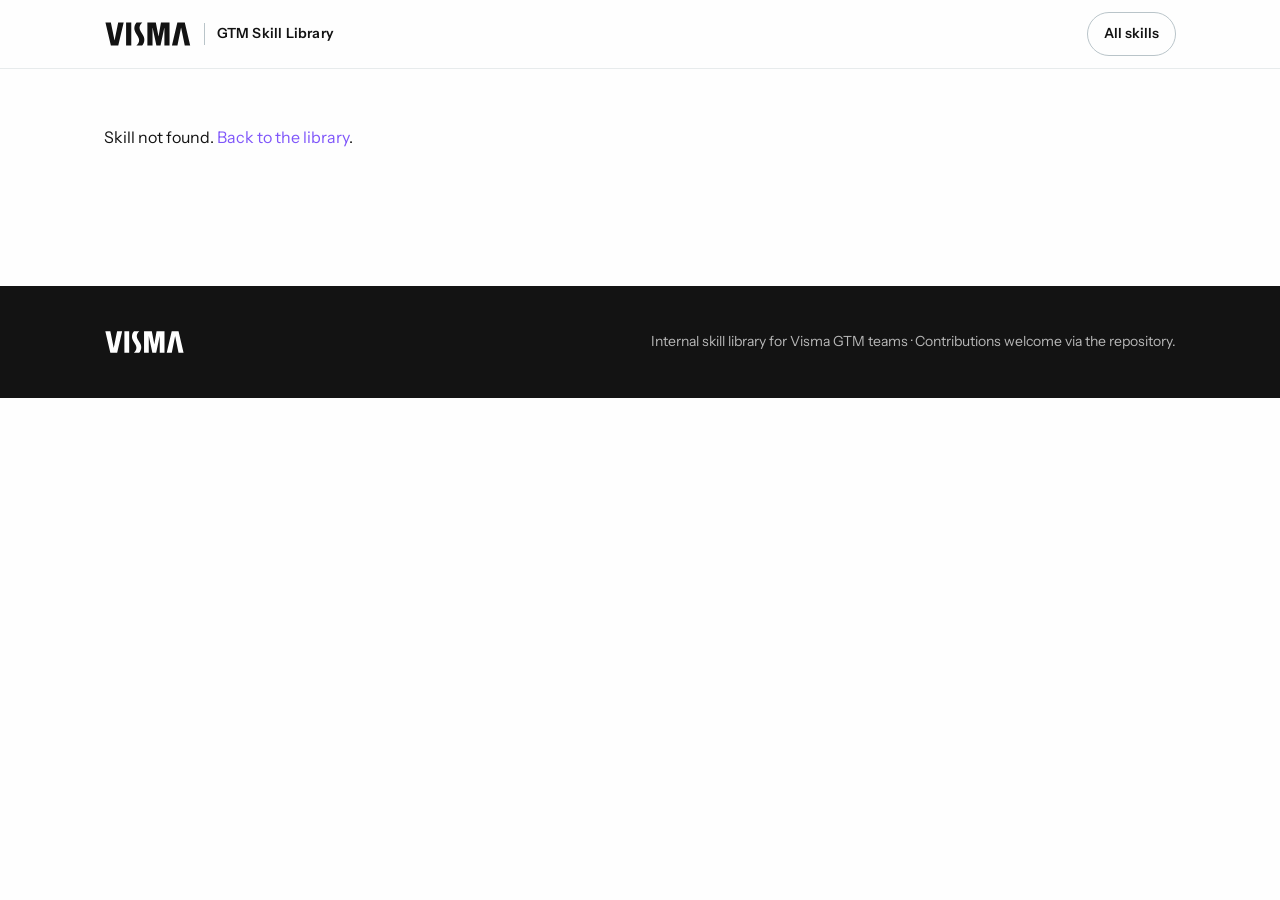
==== skill.html @ b153e9a1 "Add files via upload" ====
<!DOCTYPE html>
<html lang="en">
<head>
  <meta charset="UTF-8">
  <meta name="viewport" content="width=device-width, initial-scale=1.0">
  <title>Skill · Visma GTM Skill Library</title>
  <link rel="icon" type="image/svg+xml" href="assets/favicon.svg">
  <link rel="stylesheet" href="assets/css/styles.css">
</head>
<body>
  <header class="site-header">
    <div class="container nav">
      <a class="brand" href="index.html" aria-label="Visma GTM Skill Library">
        <svg viewBox="0 0 485.32 144" role="img" aria-label="Visma">
          <path fill="#131313" d="M8,8h30.01l20.13,98.34h.53L78.62,8h30.37l-30.01,128h-40.96L8,8ZM122.33,8h28.78v128h-28.78V8ZM194.64,106.16c0-7.06-2.47-13.42-6.89-20.66l-9.36-15.18c-7.06-11.48-10.42-19.95-10.42-29.66,0-13.59,5.12-25.25,12.36-32.66h31.78c-9.53,7.59-15.36,18.71-15.36,29.84,0,7.06,2.47,13.42,6.89,20.66l9.36,15.18c7.06,11.48,10.42,19.95,10.42,29.66,0,13.59-5.12,25.25-12.36,32.66h-31.78c8.47-7.59,15.36-18.71,15.36-29.84ZM240.29,8h46.61l14.83,76.98h.53l13.24-76.98h47.49v128h-28.42V37.66h-.53l-21.01,98.34h-22.78l-21.01-98.34h-.53v98.34h-28.42V8ZM406.35,8h40.96l30.01,128h-30.01l-20.13-98.34h-.53l-19.95,98.34h-30.37l30.01-128Z"/>
        </svg>
        <span class="divider"></span>
        <span class="tag">GTM Skill Library</span>
      </a>
      <div class="actions">
        <a class="btn btn-outline" href="index.html">All skills</a>
      </div>
    </div>
  </header>

  <main class="container">
    <article class="detail" id="detail">
      <p>Loading…</p>
    </article>
  </main>

  <footer class="site-footer">
    <div class="container inner">
      <svg viewBox="0 0 485.32 144" role="img" aria-label="Visma">
        <path fill="#FEFEFE" d="M8,8h30.01l20.13,98.34h.53L78.62,8h30.37l-30.01,128h-40.96L8,8ZM122.33,8h28.78v128h-28.78V8ZM194.64,106.16c0-7.06-2.47-13.42-6.89-20.66l-9.36-15.18c-7.06-11.48-10.42-19.95-10.42-29.66,0-13.59,5.12-25.25,12.36-32.66h31.78c-9.53,7.59-15.36,18.71-15.36,29.84,0,7.06,2.47,13.42,6.89,20.66l9.36,15.18c7.06,11.48,10.42,19.95,10.42,29.66,0,13.59-5.12,25.25-12.36,32.66h-31.78c8.47-7.59,15.36-18.71,15.36-29.84ZM240.29,8h46.61l14.83,76.98h.53l13.24-76.98h47.49v128h-28.42V37.66h-.53l-21.01,98.34h-22.78l-21.01-98.34h-.53v98.34h-28.42V8ZM406.35,8h40.96l30.01,128h-30.01l-20.13-98.34h-.53l-19.95,98.34h-30.37l30.01-128Z"/>
      </svg>
      <p>Internal skill library for Visma GTM teams · Contributions welcome via the repository.</p>
    </div>
  </footer>

  <script src="assets/js/md.js"></script>
  <script src="assets/js/skill.js"></script>
</body>
</html>
---- assets/css/styles.css ----
/* =====================================================================
   Visma GTM Skill Library — styles
   Brand: Visma 2026 (Purple #7F56FA, Black #131313, White #FEFEFE,
   Amplify gradient #7F56FA -> #FFAB65). Font: Instrument Sans (web).
   ===================================================================== */

@import url('https://fonts.googleapis.com/css2?family=Instrument+Sans:wght@400;500;600;700&display=swap');

:root {
  --color-purple: #7F56FA;
  --color-purple-dark: #6a44e0;
  --color-black: #131313;
  --color-white: #FEFEFE;
  --color-creme: #F9F5F1;
  --color-grey: #B9C4C9;
  --color-grey-light: #E7EBEC;
  --gradient-amplify: linear-gradient(135deg, #7F56FA, #FFAB65);

  --font: "Visma Text", "Instrument Sans", system-ui, sans-serif;

  --maxw: 1120px;
  --radius: 14px;
  --shadow-sm: 0 1px 2px rgba(19, 19, 19, .06);
  --shadow-md: 0 8px 24px rgba(19, 19, 19, .10);
  --text-muted: #55595c;
}

* { box-sizing: border-box; }

html { scroll-behavior: smooth; }

body {
  margin: 0;
  font-family: var(--font);
  font-weight: 400;
  line-height: 1.55;
  color: var(--color-black);
  background: var(--color-white);
  -webkit-font-smoothing: antialiased;
}

a { color: var(--color-purple); text-decoration: none; }
a:hover { text-decoration: underline; }

.container { max-width: var(--maxw); margin: 0 auto; padding: 0 24px; }

/* ---------- Header / nav ---------- */
.site-header {
  position: sticky; top: 0; z-index: 20;
  background: rgba(254, 254, 254, .85);
  backdrop-filter: saturate(160%) blur(8px);
  border-bottom: 1px solid var(--color-grey-light);
}
.nav {
  display: flex; align-items: center; justify-content: space-between;
  height: 68px;
}
.nav .brand { display: flex; align-items: center; gap: 12px; }
.nav .brand svg { height: 26px; width: auto; display: block; }
.nav .brand .divider { width: 1px; height: 22px; background: var(--color-grey); }
.nav .brand .tag {
  font-weight: 600; font-size: 14px; letter-spacing: .2px; color: var(--color-black);
}
.nav .actions { display: flex; align-items: center; gap: 10px; }

/* ---------- Buttons ---------- */
.btn {
  display: inline-flex; align-items: center; gap: 8px;
  font-family: var(--font); font-weight: 600; font-size: 14px;
  padding: 10px 16px; border-radius: 999px; cursor: pointer;
  border: 1px solid transparent; transition: all .15s ease; text-decoration: none;
}
.btn:hover { text-decoration: none; }
.btn-primary { background: var(--color-purple); color: var(--color-white); }
.btn-primary:hover { background: var(--color-purple-dark); }
.btn-outline { background: transparent; color: var(--color-black); border-color: var(--color-grey); }
.btn-outline:hover { border-color: var(--color-purple); color: var(--color-purple); }

/* ---------- Hero ---------- */
.hero { padding: 64px 0 32px; }
.eyebrow {
  display: inline-block; font-weight: 600; font-size: 13px; letter-spacing: .4px;
  text-transform: uppercase; color: var(--color-white);
  background: var(--gradient-amplify); padding: 6px 14px; border-radius: 999px;
}
.hero h1 {
  font-weight: 700; font-size: clamp(34px, 5vw, 52px); line-height: 1.08;
  margin: 20px 0 14px; letter-spacing: -.5px; max-width: 18ch;
}
.hero p.lead { font-size: 18px; color: var(--text-muted); max-width: 60ch; margin: 0 0 28px; }

/* ---------- Search + filters ---------- */
.search-wrap { position: relative; max-width: 560px; }
.search-wrap svg { position: absolute; left: 16px; top: 50%; transform: translateY(-50%); color: var(--text-muted); }
#search {
  width: 100%; font-family: var(--font); font-size: 16px;
  padding: 14px 18px 14px 46px; border-radius: 999px;
  border: 1px solid var(--color-grey); background: var(--color-white);
  transition: border-color .15s, box-shadow .15s;
}
#search:focus { outline: none; border-color: var(--color-purple); box-shadow: 0 0 0 4px rgba(127, 86, 250, .15); }

.filters { display: flex; flex-wrap: wrap; gap: 10px; margin: 28px 0 8px; }
.chip {
  font-family: var(--font); font-weight: 500; font-size: 14px;
  padding: 8px 15px; border-radius: 999px; cursor: pointer;
  background: var(--color-white); color: var(--color-black);
  border: 1px solid var(--color-grey-light); transition: all .15s ease;
}
.chip:hover { border-color: var(--color-purple); }
.chip.active { background: var(--color-black); color: var(--color-white); border-color: var(--color-black); }
.chip .count { opacity: .55; margin-left: 6px; font-variant-numeric: tabular-nums; }

.results-meta { color: var(--text-muted); font-size: 14px; margin: 22px 0 14px; }

/* ---------- Skill grid ---------- */
.grid {
  display: grid; gap: 20px; padding-bottom: 64px;
  grid-template-columns: repeat(auto-fill, minmax(300px, 1fr));
}
.card {
  display: flex; flex-direction: column; height: 100%;
  background: var(--color-white); border: 1px solid var(--color-grey-light);
  border-radius: var(--radius); padding: 22px; text-decoration: none; color: inherit;
  box-shadow: var(--shadow-sm); transition: transform .15s ease, box-shadow .15s ease, border-color .15s ease;
}
.card:hover { transform: translateY(-3px); box-shadow: var(--shadow-md); border-color: var(--color-grey); text-decoration: none; }
.pill {
  align-self: flex-start; font-weight: 600; font-size: 12px; letter-spacing: .2px;
  color: var(--color-white); background: var(--color-purple);
  padding: 4px 11px; border-radius: 999px;
}
.card h3 { font-weight: 700; font-size: 20px; line-height: 1.25; margin: 14px 0 8px; }
.card p { color: var(--text-muted); font-size: 15px; margin: 0 0 18px; flex-grow: 1; }
.card .meta {
  display: flex; align-items: center; justify-content: space-between;
  font-size: 13px; color: var(--text-muted); border-top: 1px solid var(--color-grey-light);
  padding-top: 14px;
}
.card .meta .owner { display: flex; align-items: center; gap: 7px; }
.card .meta .avatar {
  width: 22px; height: 22px; border-radius: 50%; background: var(--gradient-amplify);
  color: #fff; font-size: 11px; font-weight: 700; display: grid; place-items: center;
}
.card .meta .arrow { color: var(--color-purple); font-weight: 600; }

.empty { text-align: center; color: var(--text-muted); padding: 60px 0; }

/* ---------- Detail page ---------- */
.detail { padding: 40px 0 80px; max-width: 800px; }
.backlink { display: inline-flex; align-items: center; gap: 6px; font-weight: 600; font-size: 14px; margin-bottom: 24px; }
.detail h1 { font-weight: 700; font-size: clamp(28px, 4vw, 40px); line-height: 1.12; margin: 16px 0 12px; letter-spacing: -.4px; }
.detail .summary { font-size: 18px; color: var(--text-muted); margin: 0 0 20px; }
.detail .meta-row { display: flex; flex-wrap: wrap; gap: 20px; font-size: 14px; color: var(--text-muted); margin-bottom: 24px; }
.detail .meta-row b { color: var(--color-black); font-weight: 600; }
.action-bar { display: flex; flex-wrap: wrap; gap: 12px; margin: 24px 0 8px; padding: 20px; background: var(--color-creme); border-radius: var(--radius); }
.action-bar .hint { flex-basis: 100%; font-size: 13px; color: var(--text-muted); margin-top: 4px; }
#copyBtn.copied { background: #1f9d55; }

/* Rendered markdown body */
.md { margin-top: 36px; }
.md h2 { font-weight: 700; font-size: 24px; margin: 34px 0 12px; padding-bottom: 8px; border-bottom: 1px solid var(--color-grey-light); }
.md h3 { font-weight: 600; font-size: 19px; margin: 24px 0 8px; }
.md p { margin: 12px 0; }
.md ul, .md ol { margin: 12px 0; padding-left: 24px; }
.md li { margin: 6px 0; }
.md a { text-decoration: underline; }
.md code { font-family: ui-monospace, "SF Mono", Menlo, Consolas, monospace; font-size: 13.5px; background: var(--color-grey-light); padding: 2px 6px; border-radius: 5px; }
.md pre { background: var(--color-black); color: #f2f2f2; padding: 18px 20px; border-radius: 12px; overflow-x: auto; margin: 16px 0; }
.md pre code { background: none; color: inherit; padding: 0; font-size: 13.5px; line-height: 1.6; }
.md blockquote { border-left: 3px solid var(--color-purple); margin: 16px 0; padding: 4px 18px; color: var(--text-muted); }
.md hr { border: none; border-top: 1px solid var(--color-grey-light); margin: 28px 0; }
.md strong { font-weight: 600; }

/* ---------- Footer ---------- */
.site-footer { background: var(--color-black); color: var(--color-white); padding: 44px 0; margin-top: 40px; }
.site-footer .inner { display: flex; flex-wrap: wrap; gap: 20px; align-items: center; justify-content: space-between; }
.site-footer svg { height: 24px; width: auto; }
.site-footer p { color: #b7b7b7; font-size: 14px; margin: 0; }
.site-footer a { color: var(--color-white); }

/* ---------- Responsive ---------- */
@media (max-width: 600px) {
  .hero { padding: 40px 0 24px; }
  .nav { height: 60px; }
  .nav .brand .tag { display: none; }
}
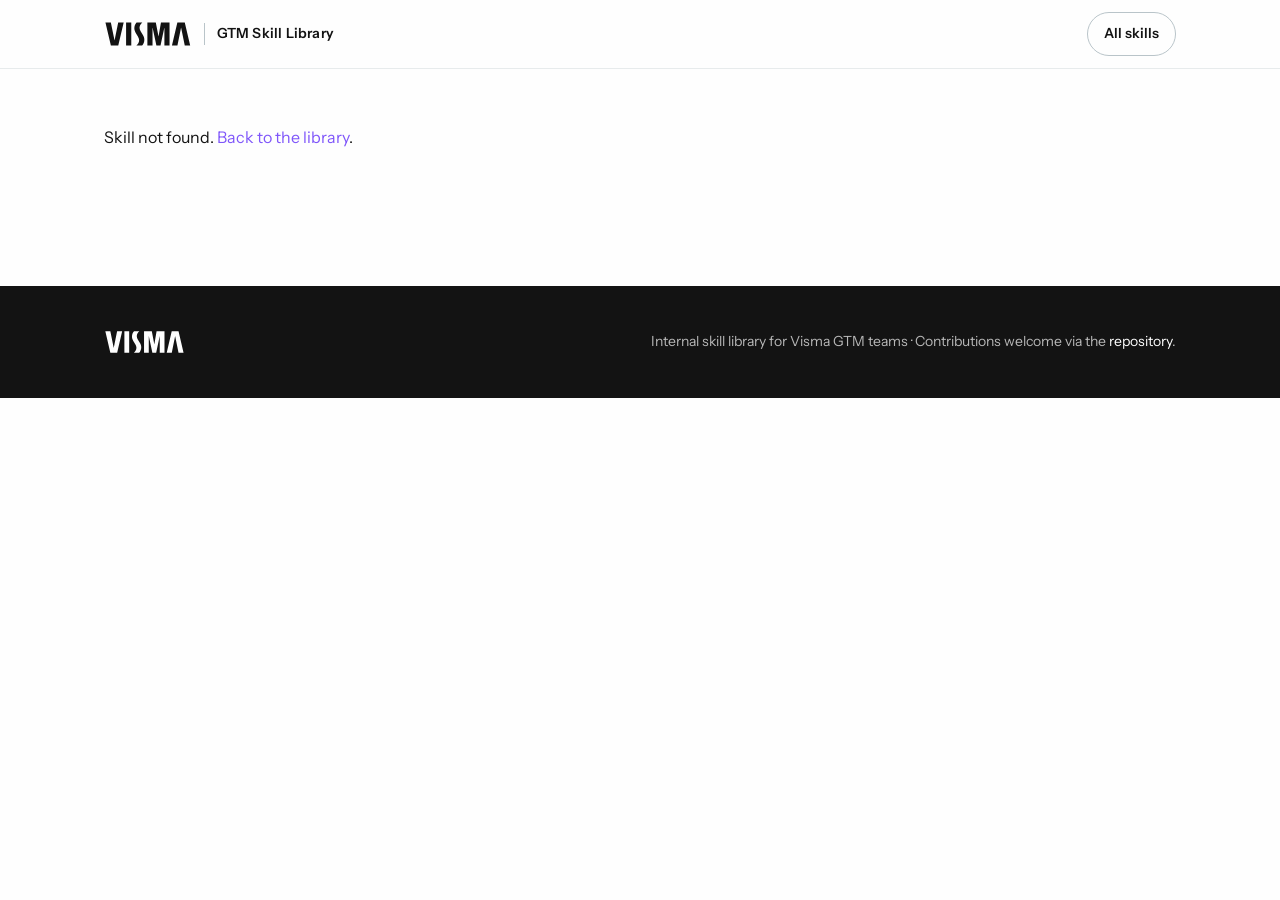
==== commit 53556e36: "Add files via upload" ====
--- a/skill.html
+++ b/skill.html
@@ -34,7 +34,7 @@
       <svg viewBox="0 0 485.32 144" role="img" aria-label="Visma">
         <path fill="#FEFEFE" d="M8,8h30.01l20.13,98.34h.53L78.62,8h30.37l-30.01,128h-40.96L8,8ZM122.33,8h28.78v128h-28.78V8ZM194.64,106.16c0-7.06-2.47-13.42-6.89-20.66l-9.36-15.18c-7.06-11.48-10.42-19.95-10.42-29.66,0-13.59,5.12-25.25,12.36-32.66h31.78c-9.53,7.59-15.36,18.71-15.36,29.84,0,7.06,2.47,13.42,6.89,20.66l9.36,15.18c7.06,11.48,10.42,19.95,10.42,29.66,0,13.59-5.12,25.25-12.36,32.66h-31.78c8.47-7.59,15.36-18.71,15.36-29.84ZM240.29,8h46.61l14.83,76.98h.53l13.24-76.98h47.49v128h-28.42V37.66h-.53l-21.01,98.34h-22.78l-21.01-98.34h-.53v98.34h-28.42V8ZM406.35,8h40.96l30.01,128h-30.01l-20.13-98.34h-.53l-19.95,98.34h-30.37l30.01-128Z"/>
       </svg>
-      <p>Internal skill library for Visma GTM teams · Contributions welcome via the repository.</p>
+      <p>Internal skill library for Visma GTM teams · Contributions welcome via the <a href="https://github.com/karinapakule-ops/visma-gtm-skills" target="_blank" rel="noopener">repository</a>.</p>
     </div>
   </footer>
 
--- a/assets/css/styles.css
+++ b/assets/css/styles.css
@@ -100,7 +100,36 @@
 }
 #search:focus { outline: none; border-color: var(--color-purple); box-shadow: 0 0 0 4px rgba(127, 86, 250, .15); }
 
-.filters { display: flex; flex-wrap: wrap; gap: 10px; margin: 28px 0 8px; }
+/* ---------- Getting started / personalise ---------- */
+.intro { padding: 12px 0 4px; }
+.intro h2 { font-weight: 700; font-size: 24px; margin: 0 0 18px; letter-spacing: -.3px; }
+.steps { display: grid; gap: 16px; grid-template-columns: repeat(auto-fit, minmax(240px, 1fr)); }
+.step {
+  background: var(--color-white); border: 1px solid var(--color-grey-light);
+  border-radius: var(--radius); padding: 20px; box-shadow: var(--shadow-sm);
+}
+.step .num {
+  display: inline-grid; place-items: center; width: 30px; height: 30px; border-radius: 50%;
+  background: var(--gradient-amplify); color: #fff; font-weight: 700; font-size: 15px; margin-bottom: 12px;
+}
+.step h3 { font-weight: 600; font-size: 17px; margin: 0 0 6px; }
+.step p { color: var(--text-muted); font-size: 14.5px; margin: 0; }
+
+.callout {
+  background: var(--color-creme); border: 1px solid var(--color-grey-light);
+  border-left: 4px solid var(--color-purple); border-radius: var(--radius);
+  padding: 22px 24px; margin: 22px 0 8px;
+}
+.callout h3 { font-weight: 700; font-size: 18px; margin: 0 0 8px; }
+.callout > p { color: var(--text-muted); margin: 0 0 14px; font-size: 15px; }
+.callout ul { margin: 0; padding-left: 20px; }
+.callout li { margin: 9px 0; font-size: 15px; line-height: 1.5; }
+.callout li b { font-weight: 600; }
+.callout .tip { margin-top: 14px; font-size: 13.5px; color: var(--text-muted); }
+
+.section-label { font-weight: 700; font-size: 24px; letter-spacing: -.3px; margin: 40px 0 4px; }
+
+.filters { display: flex; flex-wrap: wrap; gap: 10px; margin: 20px 0 8px; }
 .chip {
   font-family: var(--font); font-weight: 500; font-size: 14px;
   padding: 8px 15px; border-radius: 999px; cursor: pointer;
@@ -171,6 +200,12 @@
 .md blockquote { border-left: 3px solid var(--color-purple); margin: 16px 0; padding: 4px 18px; color: var(--text-muted); }
 .md hr { border: none; border-top: 1px solid var(--color-grey-light); margin: 28px 0; }
 .md strong { font-weight: 600; }
+.md .table-wrap { overflow-x: auto; margin: 18px 0; }
+.md table { border-collapse: collapse; width: 100%; font-size: 14.5px; }
+.md th, .md td { text-align: left; padding: 9px 12px; border: 1px solid var(--color-grey-light); vertical-align: top; }
+.md th { background: var(--color-grey-light); font-weight: 600; white-space: nowrap; }
+.md tbody tr:nth-child(even) { background: var(--color-creme); }
+.md td code { white-space: nowrap; }
 
 /* ---------- Footer ---------- */
 .site-footer { background: var(--color-black); color: var(--color-white); padding: 44px 0; margin-top: 40px; }
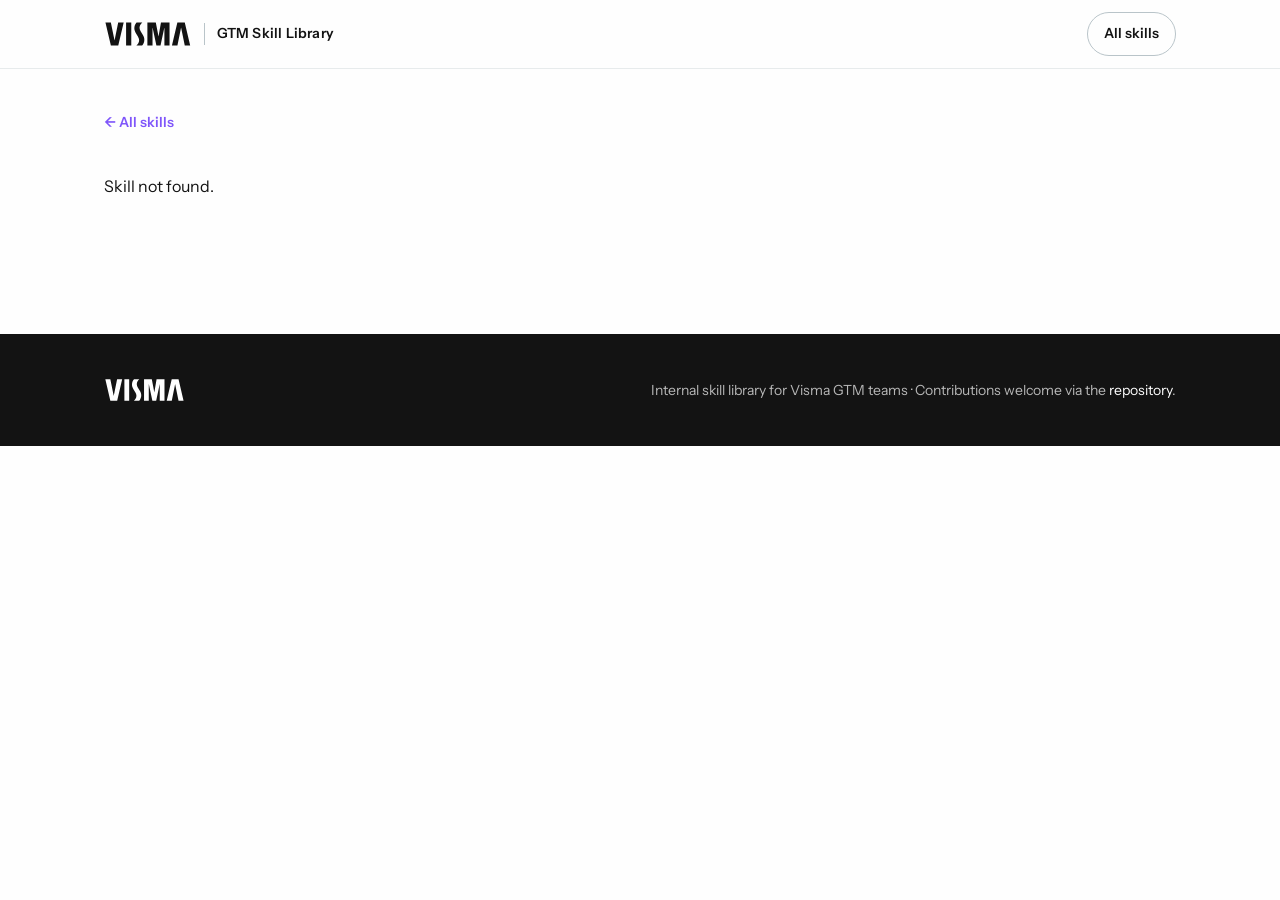
==== commit 40f33d0b: "Fix" ====
--- a/skill.html
+++ b/skill.html
@@ -39,6 +39,7 @@
   </footer>
 
   <script src="assets/js/md.js"></script>
+  <script src="assets/js/skills-data.js"></script>
   <script src="assets/js/skill.js"></script>
 </body>
 </html>
